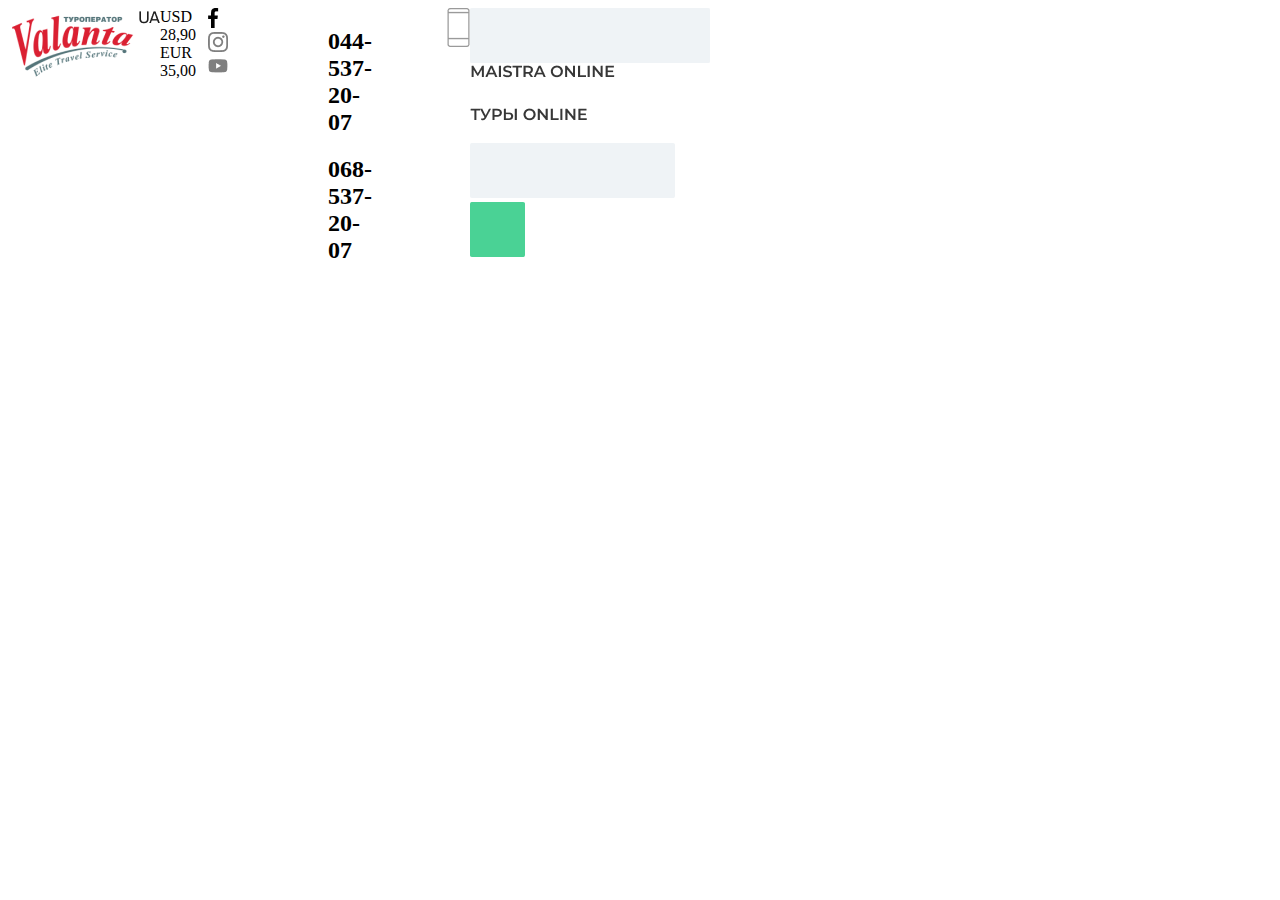
==== lesson24/lesson24/1.html @ 4499bedc "first commit" ====
<!DOCTYPE html>
<html lang="en">
<head>
    <meta charset="UTF-8">
    <meta http-equiv="X-UA-Compatible" content="IE=edge">
    <meta name="viewport" content="width=device-width, initial-scale=1.0">
    <title>Document</title>
    <link rel="stylesheet" href="./styles.css">
</head>
<body>
    <header>
        <div class="container">
            <div class="header-inner">
                <div class="header-top">
                    <div class="header-logo">
                        <img src="./logo (1) 1.png" alt="">
                    </div>
                 <div class="header-lang">
                     <div class="lang"><img src="./UA.png" alt=""></div>
                     <div class="lang"><img src="./RU.png" alt=""></div>
                 </div>
                 <div class="header-cash">
                    <div class="money">USD 28,90</div>
                    <div class="money">EUR 35,00</div>
                 </div>
                 <div class="header-social">
                     <div class="social"><img src="./Vector (2).png" alt=""></div>
                     <div class="social"><img src="./instagram (1) 1.png" alt=""></div>
                     <div class="social"><img src="./youtube 1.png" alt=""></div>
                 </div>
                 <div class="header-phone">
                     <h2>044-537-20-07</h2>
                     <h2>068-537-20-07</h2>
                 </div>
                 <div class="header-phone2">
                     <div class="phone"><img src="./Vector (1).png" alt=""></div>
                 </div>
                 <div class="header-maistra">
                     <div class="maistra"><img src="./Rectangle 88.png" alt=""></div>
                     <div class="maistra2"><img src="./Maistra ONLINE.png" alt=""></div>
                     <div class="maistra3"><img src="./book 1.png" alt=""></div>
                     <div class="maistra4"><img src="./ТУРЫ ONLINE.png" alt=""></div>
                     <div class="maistra5"><img src="./Vector.png" alt=""></div>
                     <div class="maistra5"><img src="./Rectangle 40.png" alt=""></div>
                     <div class="maistra6"><img src="./Rectangle 41.png" alt=""></div>
                 </div>
                </div>
                <div class="header-bottom"></div>
            </div>
        </div>
    </header>
</body>
</html>
---- lesson24/lesson24/styles.css ----
.container {
    width: 30%;
    max-width: 1400px;
}
.header-inner{
    width: 100%;
}
.header-top {
    display: flex;
}
.header-logo {
    width: 130px;
}
.header-lang {
    display: flex;
    flex-direction: column;
    text-align: center;
}
.lang {
    font-family: Impact, Haettenschweiler, 'Arial Narrow Bold', sans-serif;
    font-style: normal;
    font-weight: normal;
    font-size: 16px;
    line-height: 21px;
    /* Identical to box height */

    text-align: center;

    color: #1f1f1f;
}
h2 {
    margin-left: 100px;

}
.social {
    display: inline;
    margin-left: 12px;
}
.phone {
    margin-left: 75px;
}
.maistra {
    width: 240px;
    height: 55px;
    left: 862px;
    top: 23px;
    background: #EFF3F6;
    border-radius: 2px;
}
.maistra2 {
width: 145px;
height: 20px;
left: 882px;
top: 40px;

font-family: Montserrat;
font-style: normal;
font-weight: 600;
font-size: 16px;
line-height: 20px;
/* identical to box height */

text-align: center;
text-transform: uppercase;

color: #373737;
}
.maistra3 {
left: 0.1%;
right: -0.1%;
top: 0.1%;
bottom: -0.08%;

background: #FFFFFF;
}
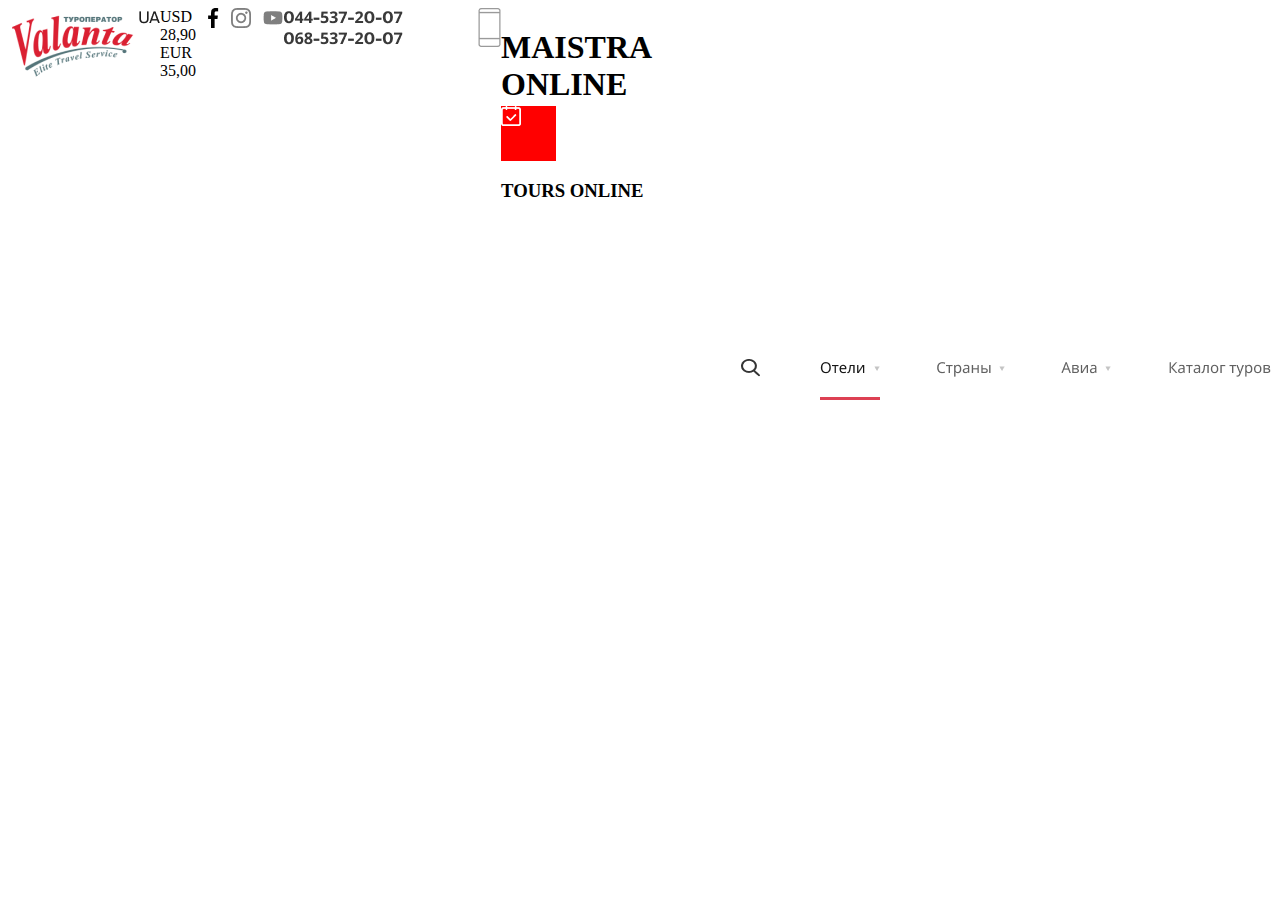
==== commit 01b364f2: "first commit" ====
--- a/lesson24/lesson24/1.html
+++ b/lesson24/lesson24/1.html
@@ -29,20 +29,20 @@
                      <div class="social"><img src="./youtube 1.png" alt=""></div>
                  </div>
                  <div class="header-phone">
-                     <h2>044-537-20-07</h2>
-                     <h2>068-537-20-07</h2>
+                     <div class="phone1"><img src="./044-537-20-07.png" alt=""></div>
+                     <div class="phone2"><img src="./068-537-20-07.png" alt=""></div>
                  </div>
                  <div class="header-phone2">
                      <div class="phone"><img src="./Vector (1).png" alt=""></div>
                  </div>
                  <div class="header-maistra">
-                     <div class="maistra"><img src="./Rectangle 88.png" alt=""></div>
-                     <div class="maistra2"><img src="./Maistra ONLINE.png" alt=""></div>
-                     <div class="maistra3"><img src="./book 1.png" alt=""></div>
-                     <div class="maistra4"><img src="./ТУРЫ ONLINE.png" alt=""></div>
-                     <div class="maistra5"><img src="./Vector.png" alt=""></div>
-                     <div class="maistra5"><img src="./Rectangle 40.png" alt=""></div>
-                     <div class="maistra6"><img src="./Rectangle 41.png" alt=""></div>
+                     <h1>MAISTRA ONLINE</h1>
+                     <div class="maistra"><img src="./book 1.png" alt=""></div>
+                     <h3>TOURS ONLINE</h3>
+                     <div class="maistra2"><img src="./Frame 18.png" alt=""></div>
+                 </div>
+                 <div class="header-tours">
+                     <div class="tours"><img src="./Group 165.png" alt=""></div>
                  </div>
                 </div>
                 <div class="header-bottom"></div>
--- a/lesson24/lesson24/styles.css
+++ b/lesson24/lesson24/styles.css
@@ -1,6 +1,9 @@
 .container {
     width: 30%;
-    max-width: 1400px;
+    display: inline;
+    justify-content: space-between;
+    display: flex;
+
 }
 .header-inner{
     width: 100%;
@@ -30,6 +33,7 @@
 }
 h2 {
     margin-left: 100px;
+    display: inline;
 
 }
 .social {
@@ -39,37 +43,31 @@
 .phone {
     margin-left: 75px;
 }
-.maistra {
+
+.header-social {
+    display: inline;
+    display: flex;
+}
+.header-phone {
+display: inline;
+font-size: 16px;
+line-height: 21px;
+text-align: center;
+}
+.tours {
+    justify-content: center;
+    margin-top: 350px;
+    display: flex;
+    text-align: center;
+}
+h1 {
     width: 240px;
     height: 55px;
-    left: 862px;
-    top: 23px;
-    background: #EFF3F6;
     border-radius: 2px;
 }
-.maistra2 {
-width: 145px;
-height: 20px;
-left: 882px;
-top: 40px;
-
-font-family: Montserrat;
-font-style: normal;
-font-weight: 600;
-font-size: 16px;
-line-height: 20px;
-/* identical to box height */
-
-text-align: center;
-text-transform: uppercase;
-
-color: #373737;
-}
-.maistra3 {
-left: 0.1%;
-right: -0.1%;
-top: 0.1%;
-bottom: -0.08%;
-
-background: #FFFFFF;
+.maistra {
+    width: 55px;
+    height: 55px;
+    background-color: red;
+    border-radius: 2px solid red;
 }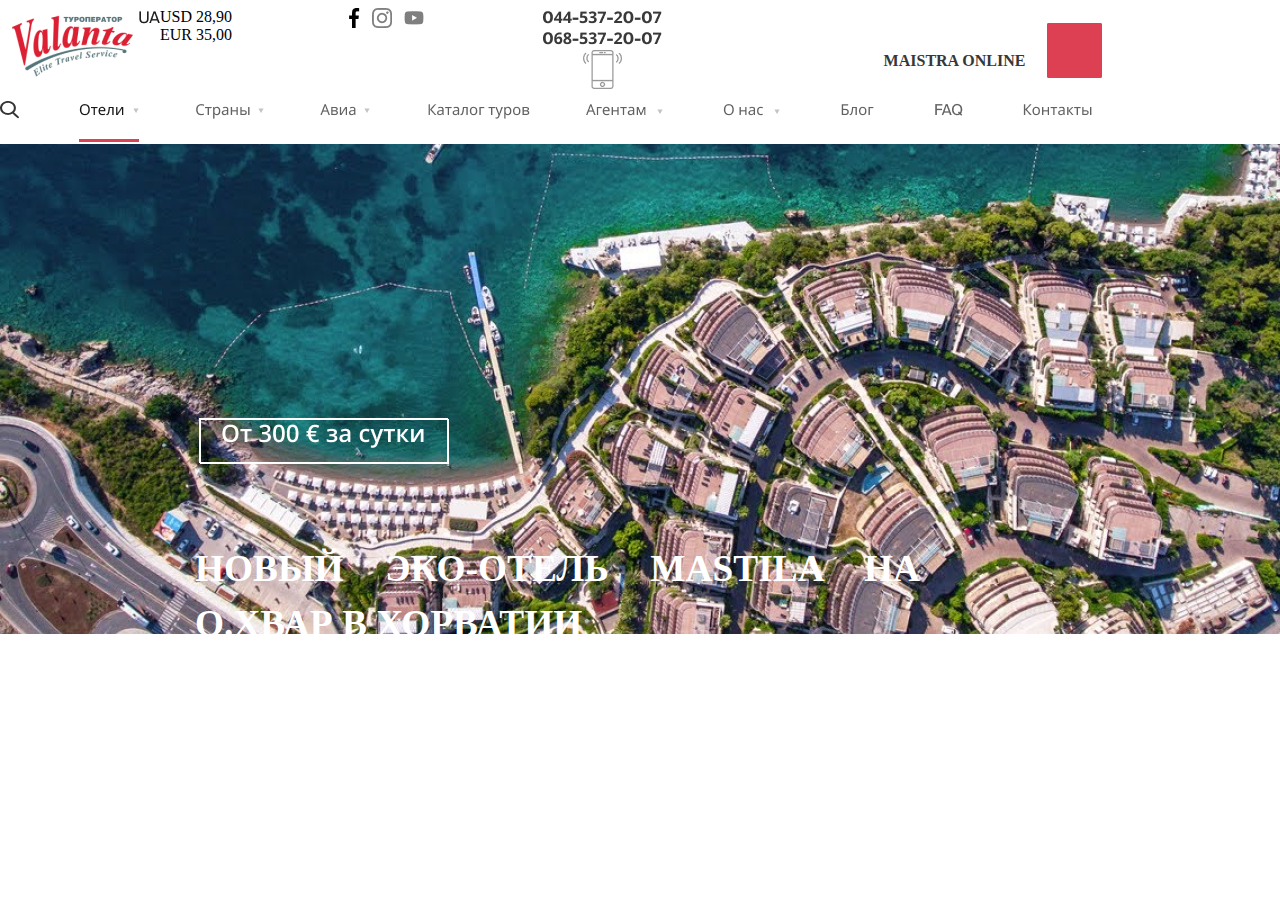
==== commit 55ff5587: "first commit" ====
--- a/lesson24/lesson24/1.html
+++ b/lesson24/lesson24/1.html
@@ -15,37 +15,59 @@
                     <div class="header-logo">
                         <img src="./logo (1) 1.png" alt="">
                     </div>
-                 <div class="header-lang">
-                     <div class="lang"><img src="./UA.png" alt=""></div>
-                     <div class="lang"><img src="./RU.png" alt=""></div>
-                 </div>
-                 <div class="header-cash">
-                    <div class="money">USD 28,90</div>
-                    <div class="money">EUR 35,00</div>
-                 </div>
-                 <div class="header-social">
-                     <div class="social"><img src="./Vector (2).png" alt=""></div>
-                     <div class="social"><img src="./instagram (1) 1.png" alt=""></div>
-                     <div class="social"><img src="./youtube 1.png" alt=""></div>
-                 </div>
-                 <div class="header-phone">
-                     <div class="phone1"><img src="./044-537-20-07.png" alt=""></div>
-                     <div class="phone2"><img src="./068-537-20-07.png" alt=""></div>
-                 </div>
-                 <div class="header-phone2">
-                     <div class="phone"><img src="./Vector (1).png" alt=""></div>
-                 </div>
-                 <div class="header-maistra">
-                     <h1>MAISTRA ONLINE</h1>
-                     <div class="maistra"><img src="./book 1.png" alt=""></div>
-                     <h3>TOURS ONLINE</h3>
-                     <div class="maistra2"><img src="./Frame 18.png" alt=""></div>
-                 </div>
-                 <div class="header-tours">
-                     <div class="tours"><img src="./Group 165.png" alt=""></div>
-                 </div>
+                    <div class="header-lang">
+                        <div class="lang"><img src="./UA.png" alt=""></div>
+                        <div class="lang"><img src="./RU.png" alt=""></div>
+                    </div>
+                    <div class="header-cash">
+                        <div class="money">USD 28,90</div>
+                        <div class="money">EUR 35,00</div>
+                    </div>
+                    <div class="header-social">
+                        <div class="social"><img src="./Vector (2).png" alt=""></div>
+                        <div class="social"><img src="./instagram (1) 1.png" alt=""></div>
+                        <div class="social"><img src="./youtube 1.png" alt=""></div>
+                    </div>
+                    <div class="header-phone">
+                        <div class="phone1"><img src="./044-537-20-07.png" alt=""></div>
+                        <div class="phone2"><img src="./068-537-20-07.png" alt=""></div>
+                        <img src="./smartphone 1.png" alt="">
+                    </div>
+                    
+                    <div class="header-maistra">
+                     <div class="maistra">
+                         <h1>Maistra online</h1>
+                         <div class="img3"><img src="./Rectangle 89.png" alt="">
+                        <div class="img"><img src="./book 1.png" alt=""></div>
+                        </div>
+                     </div>
+                     <div class="maistra2">
+                         <h3>Tours online</h3>
+                         <div class="img4"><img src="./Rectangle 41.png" alt=""></div>
+                         <div class="img2"><img src="./Frame 18.png" alt=""></div>
+                     </div>
+                    </div>
+                        <div class="header-tours">
+                        <div class="tours"><img src="./Group 165.png" alt=""></div>
+                    </div>
                 </div>
-                <div class="header-bottom"></div>
+                        <div class="header-bottom">
+                            <div class="header-main">
+                                <div class="img5"><img src="./maxresdefault (1) 2.png" alt="">
+                                <div class="price">
+                                    <div class="price1">
+                                        <img src="./От 300 € за сутки.png" alt="">
+                                    </div>
+                                    <div class="price2">
+                                        <img src="./Rectangle 92.png" alt="">  
+                                    </div>
+                                </div>
+                                <div class="add">
+                                    <h5>Новый Эко-отель Mastila на о.Хвар в Хорватии </h5>
+                                </div>
+                                </div>
+                            </div>
+                        </div>
             </div>
         </div>
     </header>
--- a/lesson24/lesson24/styles.css
+++ b/lesson24/lesson24/styles.css
@@ -1,9 +1,10 @@
 .container {
-    width: 30%;
-    display: inline;
+    display: inline;
+    text-align: justify;
+    display: flex;
+    max-width: 1440px 100% ;
     justify-content: space-between;
-    display: flex;
-
+    height: 20%;
 }
 .header-inner{
     width: 100%;
@@ -12,6 +13,7 @@
     display: flex;
 }
 .header-logo {
+    width: 14%;
     width: 130px;
 }
 .header-lang {
@@ -47,27 +49,159 @@
 .header-social {
     display: inline;
     display: flex;
+    width: 14%;
 }
 .header-phone {
 display: inline;
 font-size: 16px;
 line-height: 21px;
 text-align: center;
+width: 14%;
 }
 .tours {
-    justify-content: center;
-    margin-top: 350px;
-    display: flex;
-    text-align: center;
+    position: absolute;
+    width: 1440px;
+    height: 70px;
+    left: 0px;
+    top: 100px;
+    background: #FFFFFF;
 }
 h1 {
-    width: 240px;
-    height: 55px;
-    border-radius: 2px;
+    position: absolute;
+    width: 145px;
+    height: 20px;
+    left: 882px;
+    top: 40px;
+    font-family: Montserrat;
+    font-style: normal;
+    font-weight: 600;
+    font-size: 16px;
+    line-height: 20px;
+    /* identical to box height */
+    text-align: center;
+    text-transform: uppercase;
+    color: #373737;
 }
 .maistra {
-    width: 55px;
-    height: 55px;
-    background-color: red;
-    border-radius: 2px solid red;
+   display: flex;
+}
+.header-tours {
+    width: 1440px;
+    height: 70px;
+    left: 0px;
+    top: 100px;
+    background: #FFFFFF;
+    width: 14%;
+}
+h3 {
+    display: flex;
+    margin-left: 200px;
+}
+.header-maistra {
+    display: inline;
+    display: flex;
+    justify-content: space-between;
+    width: 14%;
+}
+.header-cash {
+width: 14%;
+}
+h3 {
+    width: 118px;
+    height: 20px;
+    left: 1147px;
+    top: 40px;
+    font-family: Montserrat;
+    font-style: normal;
+    font-weight: 600;
+    font-size: 16px;
+    line-height: 20px;
+    /* identical to box height */
+    text-align: center;
+    text-transform: uppercase;
+    color: #373737;
+}
+.img {
+ left: 26.63%;
+right: 23.54%;
+top: 40.82%;
+bottom: 25.31%;
+background: #FFFFFF;
+}
+.img3{
+    position: absolute;
+width: 55px;
+height: 55px;
+left: 1047px;
+top: 23px;
+background: #DD4053;
+border-radius: 2px;
+}
+.img4 {
+    position: absolute;
+width: 55px;
+height: 55px;
+left: 1282px;
+top: 23px;
+
+background: #4AD295;
+border-radius: 2px;
+}
+.img2 {
+    left: 0%;
+    right: 0%;
+    top: 0%;
+    bottom: 0%;
+    
+    background: #FFFFFF;
+}
+.img5 {
+    width: 100%;
+    position: absolute;
+    margin-top: 50px;
+width: 1440px;
+height: 80%;
+left: 0px;
+background: url(./maxresdefault\ \(1\)\ 2.png) no-repeat;
+}
+.price1 {
+    position: absolute;
+width: 205px;
+height: 32px;
+left: 222px;
+top: 280px;
+font-family: Open Sans;
+font-style: normal;
+font-weight: 600;
+font-size: 24px;
+line-height: 32px;
+/* identical to box height, or 133% */
+color: #FFFFFF;
+}
+.price2 {
+    position: absolute;
+width: 249px;
+height: 45px;
+left: 199px;
+top: 274px;
+border: 1px solid #FFFFFF;
+box-sizing: border-box;
+}
+.add {
+    position: absolute;
+width: 725px;
+height: 102px;
+left: 195px;
+top: 335px;
+
+font-family: Montserrat;
+font-style: normal;
+font-weight: 500;
+font-size: 45px;
+line-height: 55px;
+/* or 122% */
+
+text-transform: uppercase;
+
+color: #FFFFFF;
 }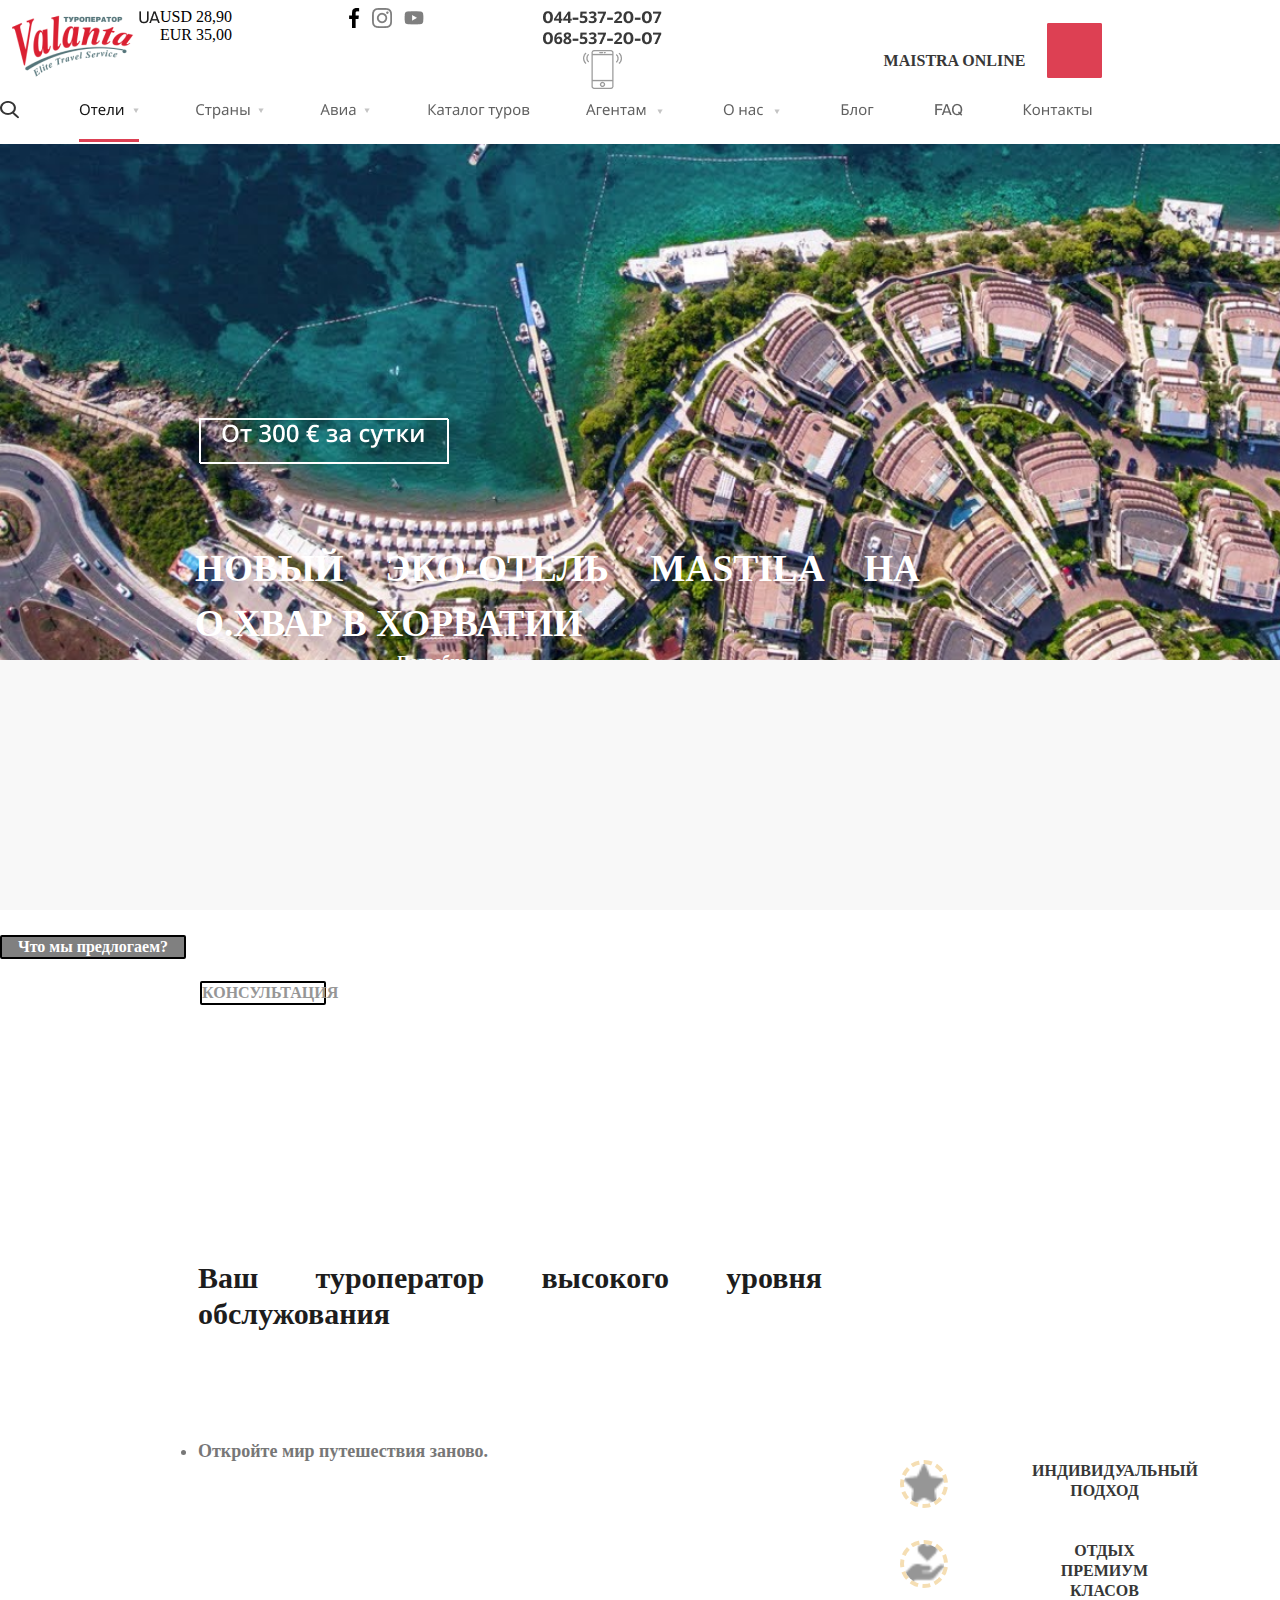
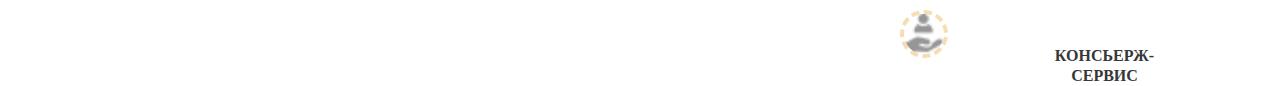
==== commit 0b58bc89: "first commit" ====
--- a/lesson24/lesson24/1.html
+++ b/lesson24/lesson24/1.html
@@ -1,4 +1,6 @@
 <!DOCTYPE html>
+</body>
+</html>
 <html lang="en">
 <head>
     <meta charset="UTF-8">
@@ -65,6 +67,38 @@
                                 <div class="add">
                                     <h5>Новый Эко-отель Mastila на о.Хвар в Хорватии </h5>
                                 </div>
+                                <div class="add2">
+                                    <h2>Подробнее</h2>
+                                    <div class="rectangle"><img src="./Rectangle 31.png" alt=""></div>
+                                </div>
+                            </div>
+                                <div class="touroperater">
+                                    <div class="rectangle1"><img src="./Rectangle 84.png" alt="">
+                                        <p>Ваш туроператор высокого уровня обслужования</p>
+                                    <li>Откройте мир путешествия заново.</li>
+                                    <div class="icons">
+                                        <img class="icons1" src="./Vector.png" alt="">
+                                        <img class="icons2" src="./Frame 23.png" alt="">
+                                        <img class="icons3" src="./Frame 24.png" alt="">
+                                        <div class="text-icons1">
+                                            <h1>Индивидуальный подход</h1>
+                                        </div>
+                                        <div class="text-icons2">
+                                            <h1>Консьерж-сервис</h1>
+                                        </div>
+                                        <div class="text-icons3">
+                                            <h1>Отдых премиум класов</h1>
+                                        </div>
+                                    </div>
+                                    <div class="button1">
+                                        <h4>Что мы предлогаем?</h4>
+                                    </div>
+                                    <div class="button2">
+                                        <h3>Консультация</h3>
+                                    </div>
+                                            
+                                    </div>
+                                </div>
                                 </div>
                             </div>
                         </div>
--- a/lesson24/lesson24/styles.css
+++ b/lesson24/lesson24/styles.css
@@ -160,9 +160,10 @@
     position: absolute;
     margin-top: 50px;
 width: 1440px;
-height: 80%;
+height: 60%;
 left: 0px;
 background: url(./maxresdefault\ \(1\)\ 2.png) no-repeat;
+display: flex;
 }
 .price1 {
     position: absolute;
@@ -204,4 +205,190 @@
 text-transform: uppercase;
 
 color: #FFFFFF;
+}
+h2 {
+    position: absolute;
+width: 99px;
+height: 20px;
+left: 286px;
+top: 495px;
+
+font-family: Montserrat;
+font-style: normal;
+font-weight: bold;
+font-size: 16px;
+line-height: 20px;
+/* identical to box height */
+
+text-align: center;
+
+position: absolute;
+width: 99px;
+height: 20px;
+left: 286px;
+top: 495px;
+
+font-family: Montserrat;
+font-style: normal;
+font-weight: bold;
+font-size: 16px;
+line-height: 20px;
+/* identical to box height */
+text-align: center;
+color: #FFFFFF;
+}
+.rectangle1 {
+    position: absolute;
+    width: 1440px;
+    height: 250px;
+    left: 0px;
+    top: 660px;
+    background: #F8F8F8;
+}
+p {
+    position: absolute;
+width: 624px;
+height: 72px;
+left: 198px;
+top: 570px;
+
+font-family: Montserrat;
+font-style: normal;
+font-weight: 600;
+font-size: 30px;
+line-height: 36px;
+/* or 120% */
+color: #1D1D1D;
+}
+
+li {
+    position: absolute;
+width: 335px;
+height: 28px;
+left: 198px;
+top: 777px;
+
+font-family: Open Sans;
+font-style: normal;
+font-weight: 600;
+font-size: 18px;
+line-height: 28px;
+/* identical to box height, or 156% */
+
+
+color: #777777;
+
+}
+.poslugy {
+    position: absolute;
+width: 370px;
+height: 198px;
+left: 949px;
+top: 687px;
+
+font-family: Open Sans;
+font-style: normal;
+font-weight: 600;
+font-size: 18px;
+line-height: 66px;
+/* or 367% */
+
+
+color: #3D3D3D;
+}
+.icons1 {
+    width: 40px;
+    height: 40px;
+    position: absolute;
+    left: 900px;
+    top: 800px;
+    font-style: normal;
+    font-size: 16px;
+    color: wheat;
+    border: wheat 4px dashed;
+    border-radius: 50px;
+}
+.text-icons1 {
+position: absolute;
+left: 150px;
+top: 750px;
+font-style: normal;
+font-size: 16px;
+color: wheat;
+}
+.icons2 {
+    width: 40px;
+    height: 40px;
+    position: absolute;
+    left: 900px;
+    top: 950px;
+    font-style: normal;
+    font-size: 16px;
+    color: wheat;
+    border: wheat 4px dashed;
+    border-radius: 50px
+}
+.icons3 {
+    width: 40px;
+    height: 40px;
+    position: absolute;
+    left: 900px;
+    top: 880px;
+    font-style: normal;
+    font-size: 16px;
+    color: wheat;
+     border: wheat 4px dashed;
+     border-radius: 50px;
+}
+.text-icons2 {
+    left: 150px;
+    top: 935px;
+    font-style: normal;
+    position: absolute;
+    font-size: 16px;
+    color: wheat;
+}
+.text-icons3 {
+    left: 150px;
+    position: absolute;
+    top: 830px;
+    font-style: normal;
+    font-size: 16px;
+    color: wheat;
+}
+
+h4 {
+    width: 182px;
+    height: 20px;
+    left: 242px;
+    top: 840px;
+    
+    font-family: Montserrat;
+    font-style: normal;
+    font-weight: bold;
+    font-size: 16px;
+    line-height: 20px;
+    border: 2px black solid;
+    border-radius: 2px;
+    background-color: gray;
+    text-align: center;
+    
+    color: white;
+}
+h3 {
+width: 122px;
+height: 20px;
+left: 548px;
+top: 840px;
+
+font-family: Montserrat;
+font-style: normal;
+font-weight: bold;
+font-size: 16px;
+line-height: 20px;
+border: black 2px solid;
+border-radius: 2px;
+display: flex ;
+
+color: #969696;
 }